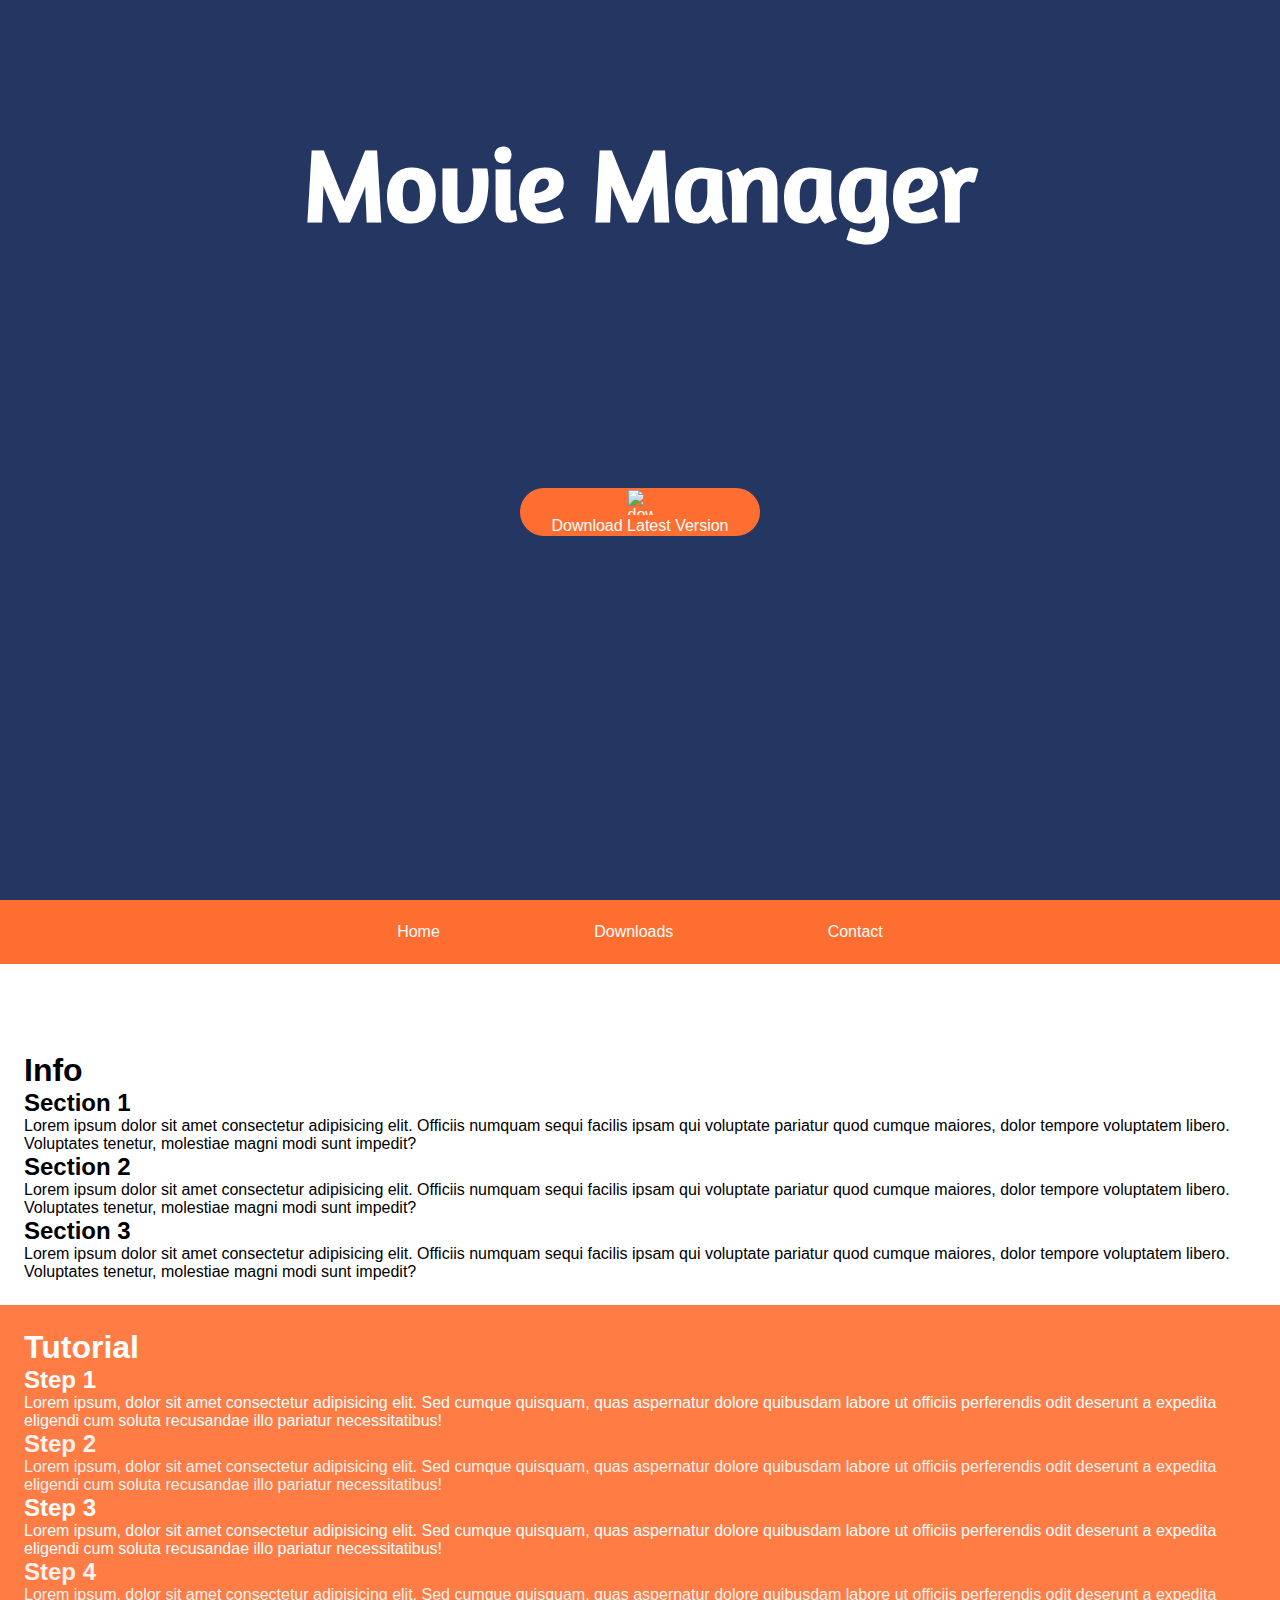
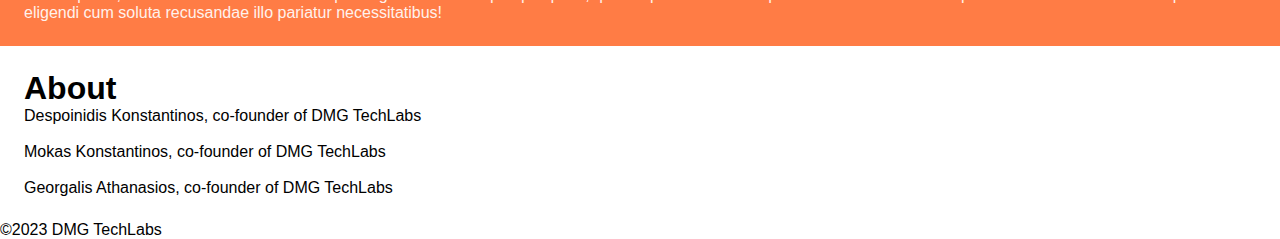
==== docs/index.html @ 01fea5a5 "Update index.html" ====
<!DOCTYPE html>
<html lang="en">

<head>
    <meta charset="UTF-8">
    <meta http-equiv="X-UA-Compatible" content="IE=edge">
    <meta name="viewport" content="width=device-width, initial-scale=1.0">
    <link rel="stylesheet" href="./css/shared/style.css">
    <link rel="stylesheet" href="./css/home.css">
    <link rel="stylesheet" href="./css/shared/navbar.css">
    <link rel="stylesheet" href="./css/shared/underline.css">
    <link rel="stylesheet" href="./css/shared/footer.css">
    <script src="https://kit.fontawesome.com/3027224a98.js" crossorigin="anonymous"></script>
    <title>Movie Manager</title>
</head>

<body>
    <header>
        <h1 class="title">
            Movie Manager
        </h1>

        <a href="./versions/" class="latest-link" download>
            <div class="latest-version"><img src="./assets/download-solid.svg" alt="download" width="25px" height="25px">
                Download Latest Version
            </div>
        </a>
        <a href="#main" class="go-down">
            <i class="fa-sharp fa-solid fa-angles-down"></i>
        </a>

    </header>

    <main>
        <nav>
            <ul class="nav-list">
                <a href="./index.html">
                    <li class="underline">Home</li>
                </a>
                <a href="./downloads.html">
                    <li class="underline">Downloads</li>
                </a>
                <a href="./contact.html">
                    <li class="underline">Contact</li>
                </a>
            </ul>
        </nav>
        <div class="info" id="main">
            <h1>Info</h1>
            <section>
                <h2>Section 1</h2>
                <p>Lorem ipsum dolor sit amet consectetur adipisicing elit. Officiis numquam sequi facilis ipsam qui
                    voluptate pariatur quod cumque maiores, dolor tempore voluptatem libero. Voluptates tenetur,
                    molestiae magni modi sunt impedit?
                </p>
            </section>
            <section>
                <h2>Section 2</h2>
                <p>Lorem ipsum dolor sit amet consectetur adipisicing elit. Officiis numquam sequi facilis ipsam qui
                    voluptate pariatur quod cumque maiores, dolor tempore voluptatem libero. Voluptates tenetur,
                    molestiae magni modi sunt impedit?
                </p>
            </section>
            <section>
                <h2>Section 3</h2>
                <p>Lorem ipsum dolor sit amet consectetur adipisicing elit. Officiis numquam sequi facilis ipsam qui
                    voluptate pariatur quod cumque maiores, dolor tempore voluptatem libero. Voluptates tenetur,
                    molestiae magni modi sunt impedit?
                </p>
            </section>
        </div>
        <div class="tutorial">
            <h1>Tutorial</h1>
            <div class="step step-1">
                <h2>Step 1</h2>
                <p>Lorem ipsum, dolor sit amet consectetur adipisicing elit. Sed cumque quisquam, quas aspernatur dolore
                    quibusdam labore ut officiis perferendis odit deserunt a expedita eligendi cum soluta recusandae
                    illo pariatur necessitatibus!
                </p>
            </div>
            <div class="step step-2">
                <h2>Step 2</h2>
                <p>Lorem ipsum, dolor sit amet consectetur adipisicing elit. Sed cumque quisquam, quas aspernatur dolore
                    quibusdam labore ut officiis perferendis odit deserunt a expedita eligendi cum soluta recusandae
                    illo pariatur necessitatibus!
                </p>
            </div>
            <div class="step step-3">
                <h2>Step 3</h2>
                <p>Lorem ipsum, dolor sit amet consectetur adipisicing elit. Sed cumque quisquam, quas aspernatur dolore
                    quibusdam labore ut officiis perferendis odit deserunt a expedita eligendi cum soluta recusandae
                    illo pariatur necessitatibus!
                </p>
            </div>
            <div class="step step-4">
                <h2>Step 4</h2>
                <p>Lorem ipsum, dolor sit amet consectetur adipisicing elit. Sed cumque quisquam, quas aspernatur dolore
                    quibusdam labore ut officiis perferendis odit deserunt a expedita eligendi cum soluta recusandae
                    illo pariatur necessitatibus!
                </p>
            </div>
        </div>
        <div class="about">
            <h1>About</h1>
            <p>Despoinidis Konstantinos, co-founder of DMG TechLabs<br><br>
                Mokas Konstantinos, co-founder of DMG TechLabs<br><br>
                Georgalis Athanasios, co-founder of DMG TechLabs
            </p>
        </div>
    </main>
    <footer>
        <div class="copyrights">
            <span>©2023 DMG TechLabs</span>
        </div>
    </footer>
</body>

</html>
---- docs/css/shared/style.css ----
*{
    /*variables*/
    --primary: #243763;
    --secondary:#FF6E31;
    --accent: green;
    --underline: white;

    margin: 0;
    padding: 0;
    font-family: 'Segoe UI', Tahoma, Geneva, Verdana, sans-serif;
    box-sizing: border-box;
}

body { 
    width: 100vw;
    height: 100vh;
}
---- docs/css/home.css ----
@font-face {
    font-family: "Michroma";
    src: url("../static/Michroma-Regular.ttf");
}
@font-face {
    font-family: "Amaranth";
    src: url("../static/Amaranth-Regular.ttf");
}


header {
    width: 100%;
    height: 100%;
    background-color: var(--primary);
    color: white;
    display: grid;
    place-items: center;
}

.info,
.tutorial,
.about {
    width: 100%;
    height: fit-content;
    padding: 1.5em;
}

.title {
    font-size: 8vw;
    font-family: "Amaranth";
}

.latest-version {
    display: grid;
    place-items: center;
    background-color: var(--secondary);
    width: 15em;
    aspect-ratio: 5/1;
    border-radius: 4.5em;
}

a {
    text-decoration: none;
    color: white;
}

.latest-link:hover {
    scale: 110%;
    animation: scale 0.4s ease-out;
}

@keyframes scale {
    0% {
        scale: 100%;
    }

    100% {
        scale: 110%;
    }
}

main div:nth-child(odd) {
    background-color: var(--secondary);
    color: white;
    opacity: 0.9;
}
---- docs/css/shared/navbar.css ----
nav {
    position: -webkit-sticky;
    position: sticky;

    top: 0;
    z-index: 1;
    width: 100%;
    height: 4em;
    background-color: var(--secondary);
    display: grid;
    place-items: center;
    margin-bottom: 4em;
}

.nav-list {
    width: 50%;
    display: flex;
    justify-content: space-around;
    flex-direction: row;
    list-style: none;
}

/*Tablet*/
@media (min-width: 600px) and (max-width: 800px) {
    ul {
        width: 60%;
    }
}

/*Mobile*/
@media (max-width: 600px) {
    ul {
        width: 80%;
    }
}
---- docs/css/shared/underline.css ----
.underline {
    display: inline-block;
    position: relative;
    color: var(--underline);
    text-decoration: none;
  }
  
  .underline::after {
    content: '';
    position: absolute;
    width: 100%;
    transform: scaleX(0);
    height: 2px;
    bottom: 0;
    left: 0;
    background-color: var(--underline);
    transform-origin: bottom right;
    transition: transform 0.25s ease-out;
  }
  
  .underline:hover::after {
    transform: scaleX(1);
    transform-origin: bottom left;
  }
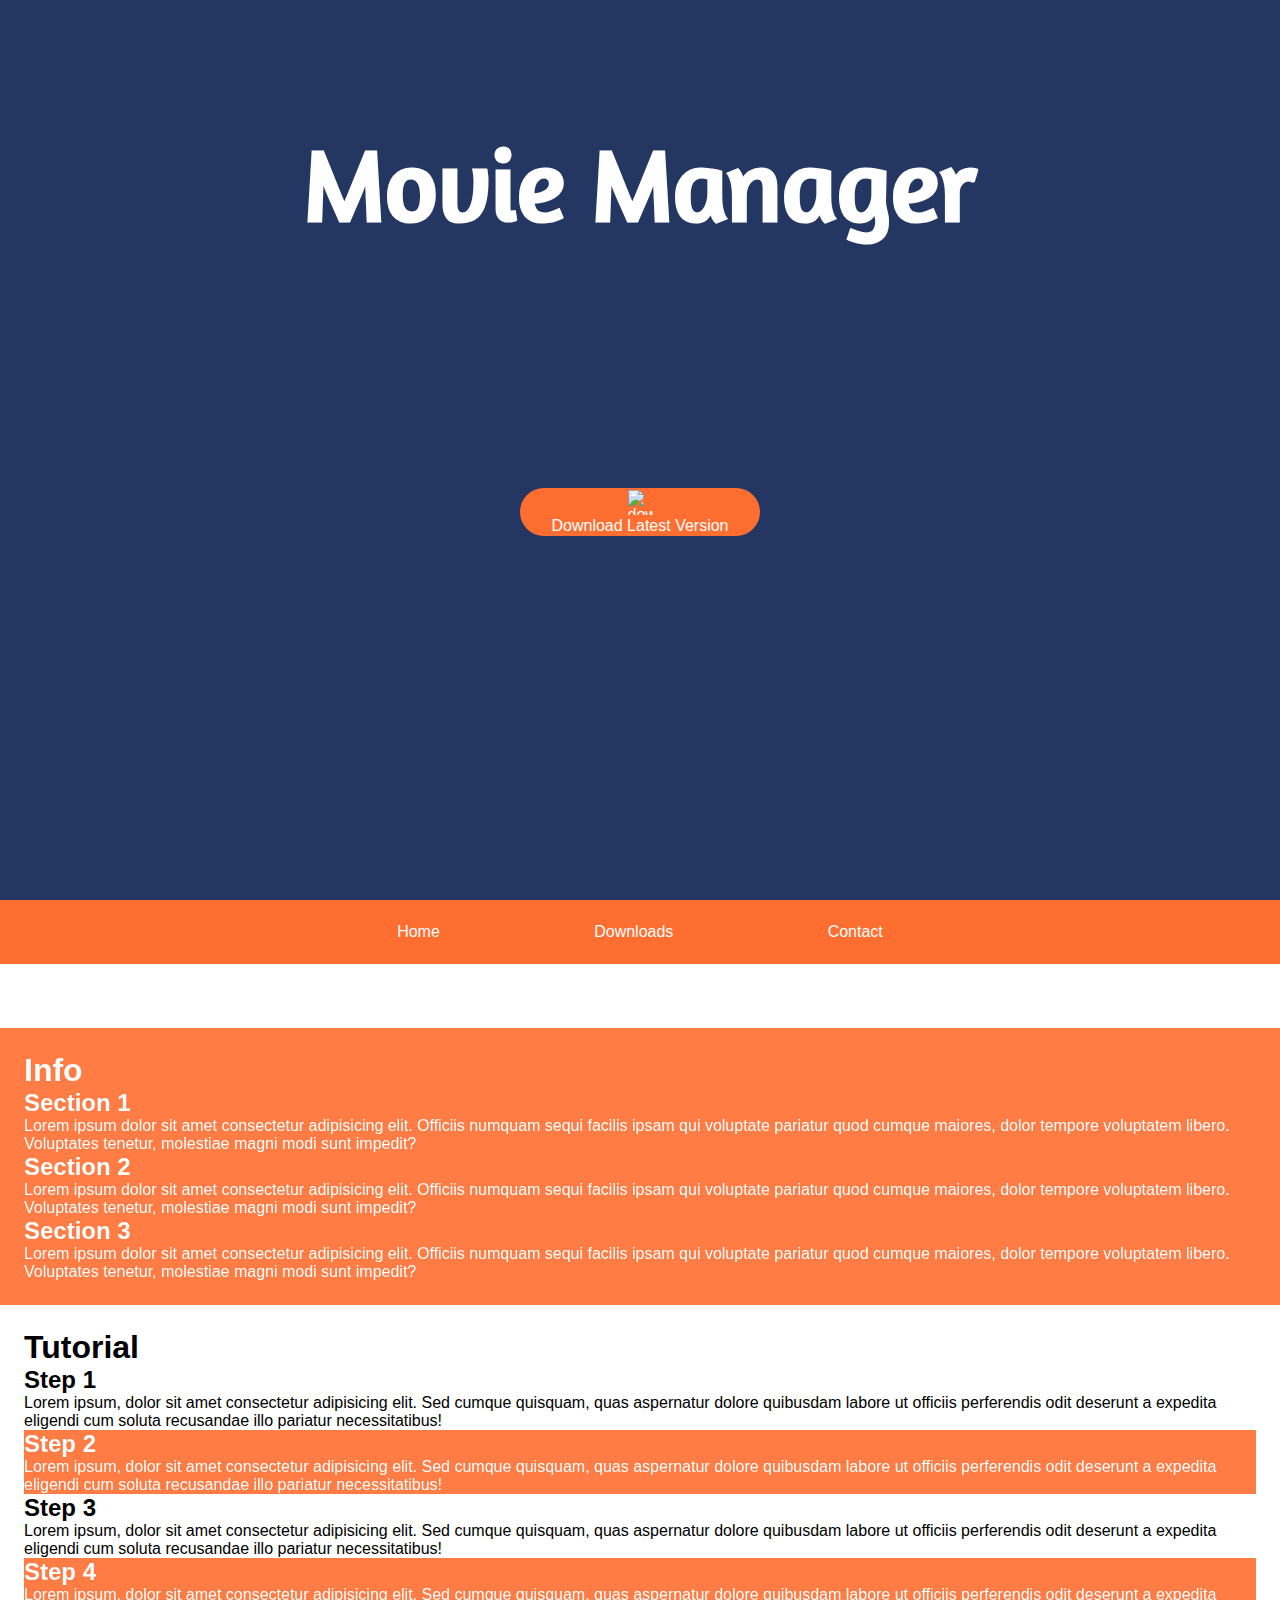
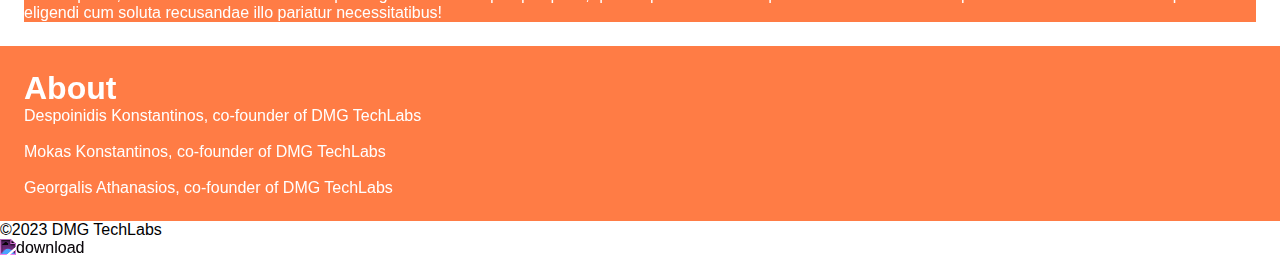
==== commit 884a65ed: "add icons to navlist" ====
--- a/docs/index.html
+++ b/docs/index.html
@@ -21,7 +21,8 @@
         </h1>
 
         <a href="./versions/" class="latest-link" download>
-            <div class="latest-version"><img src="./assets/download-solid.svg" alt="download" width="25px" height="25px">
+            <div class="latest-version"><img src="./assets/download-solid.svg" alt="download" width="25px"
+                    height="25px">
                 Download Latest Version
             </div>
         </a>
@@ -31,20 +32,20 @@
 
     </header>
 
+    <nav>
+        <ul class="nav-list">
+            <a href="./index.html">
+                <li class="underline"><i class="fa-solid fa-house"></i> Home</li>
+            </a>
+            <a href="./downloads.html">
+                <li class="underline"><i class="fa-solid fa-download"></i> Downloads</li>
+            </a>
+            <a href="./contact.html">
+                <li class="underline"><i class="fa-solid fa-envelope"></i> Contact</li>
+            </a>
+        </ul>
+    </nav>
     <main>
-        <nav>
-            <ul class="nav-list">
-                <a href="./index.html">
-                    <li class="underline">Home</li>
-                </a>
-                <a href="./downloads.html">
-                    <li class="underline">Downloads</li>
-                </a>
-                <a href="./contact.html">
-                    <li class="underline">Contact</li>
-                </a>
-            </ul>
-        </nav>
         <div class="info" id="main">
             <h1>Info</h1>
             <section>
@@ -112,6 +113,12 @@
         <div class="copyrights">
             <span>©2023 DMG TechLabs</span>
         </div>
+
+        <div class="social-media">
+            <a href="https://github.com/DMG-TechLabs" target="_blank"><img src="./assets/github.svg" alt="download"
+                    width="30px" height="30px"
+                    style="filter: invert(98%) sepia(65%) saturate(378%) hue-rotate(249deg) brightness(113%) contrast(100%);"></a>
+        </div>
     </footer>
 </body>
 
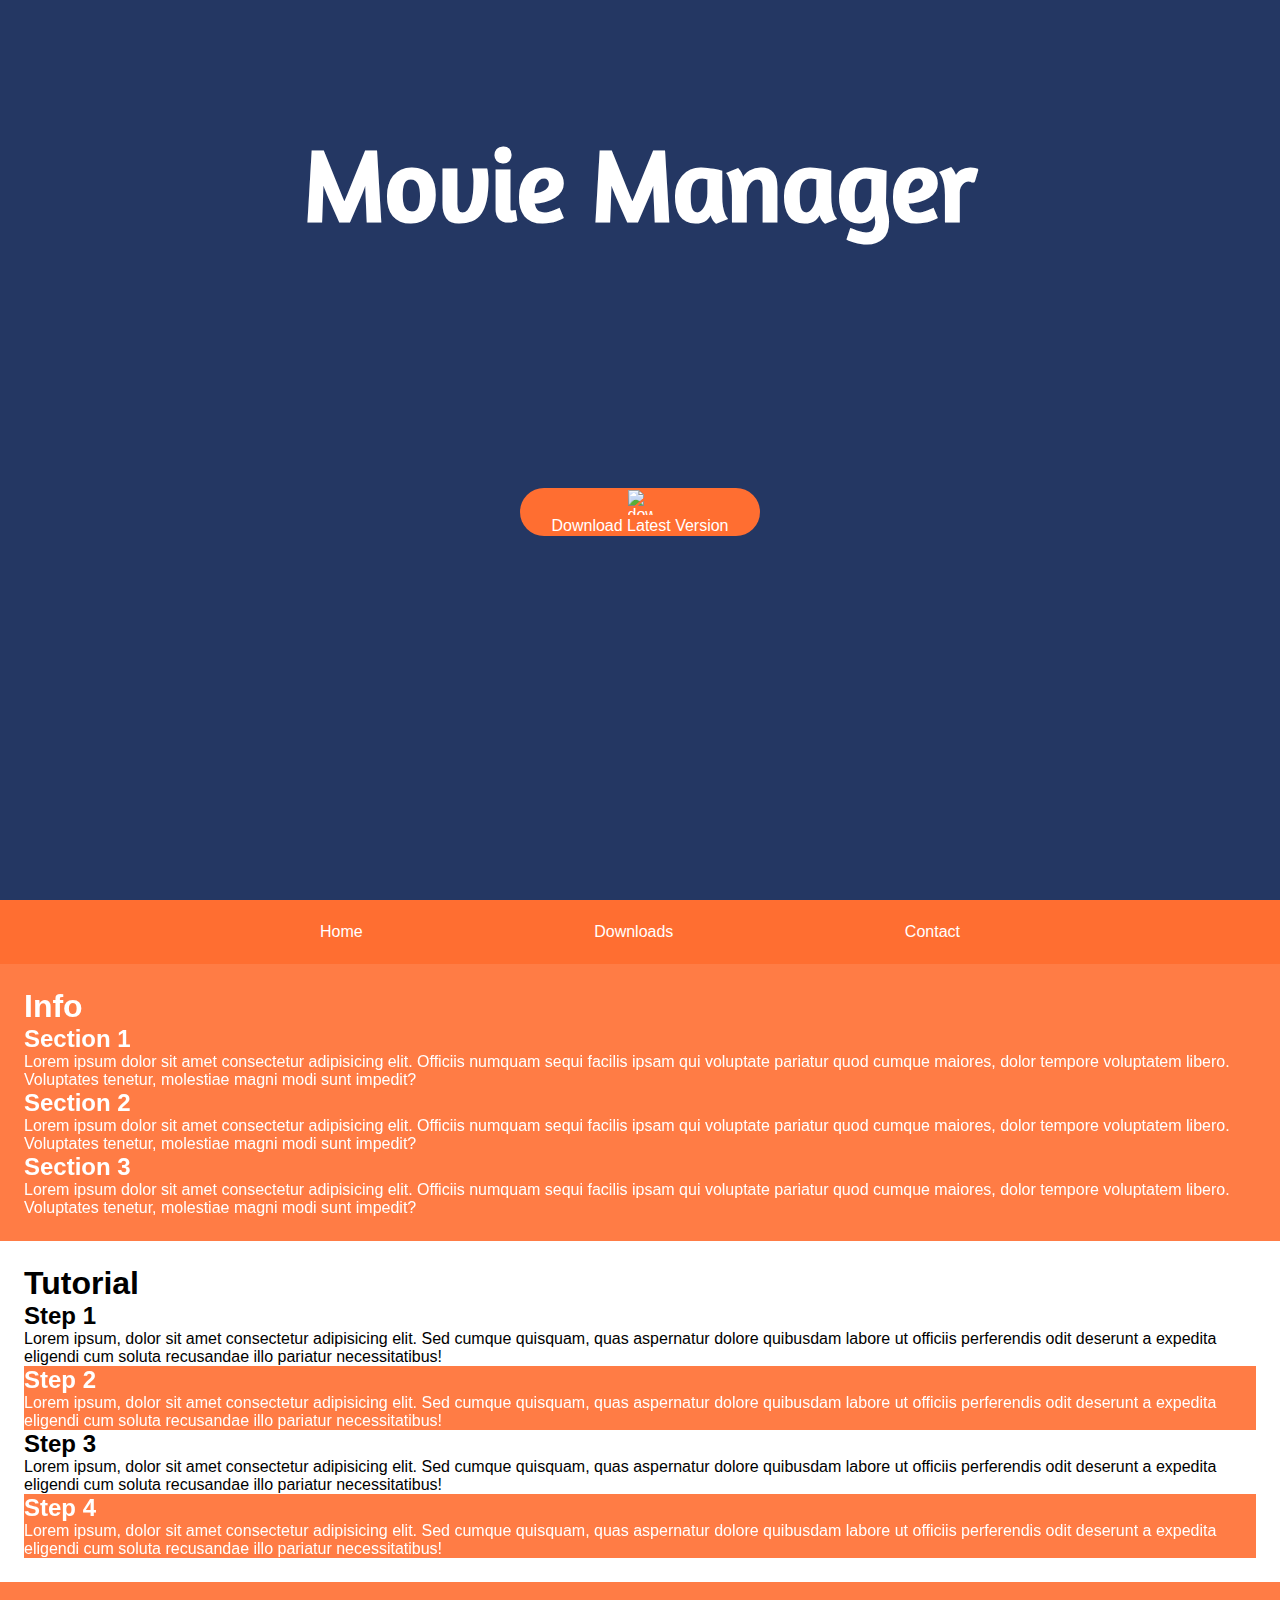
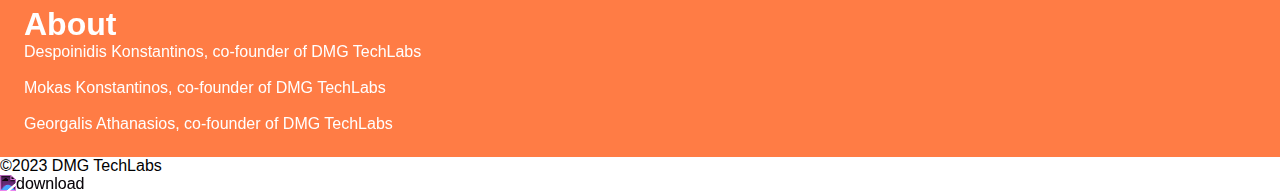
==== commit 49c2e30e: "removed nav title when in mobile" ====
--- a/docs/index.html
+++ b/docs/index.html
@@ -35,13 +35,13 @@
     <nav>
         <ul class="nav-list">
             <a href="./index.html">
-                <li class="underline"><i class="fa-solid fa-house"></i> Home</li>
+                <li class="underline"><i class="fa-solid fa-house"></i> <span class="nav-title">Home</span></li>
             </a>
             <a href="./downloads.html">
-                <li class="underline"><i class="fa-solid fa-download"></i> Downloads</li>
+                <li class="underline"><i class="fa-solid fa-download"></i> <span class="nav-title">Downloads</span></li>
             </a>
             <a href="./contact.html">
-                <li class="underline"><i class="fa-solid fa-envelope"></i> Contact</li>
+                <li class="underline"><i class="fa-solid fa-envelope"></i> <span class="nav-title">Contact</span></li>
             </a>
         </ul>
     </nav>
--- a/docs/css/shared/navbar.css
+++ b/docs/css/shared/navbar.css
@@ -7,15 +7,15 @@
     width: 100%;
     height: 4em;
     background-color: var(--secondary);
-    display: grid;
-    place-items: center;
-    margin-bottom: 4em;
+    display: flex;
+    justify-content: center;
+    align-items: center;
 }
 
 .nav-list {
     width: 50%;
     display: flex;
-    justify-content: space-around;
+    justify-content: space-between;
     flex-direction: row;
     list-style: none;
 }
@@ -29,6 +29,10 @@
 
 /*Mobile*/
 @media (max-width: 600px) {
+    .nav-title {
+        display: none;
+    }
+
     ul {
         width: 80%;
     }
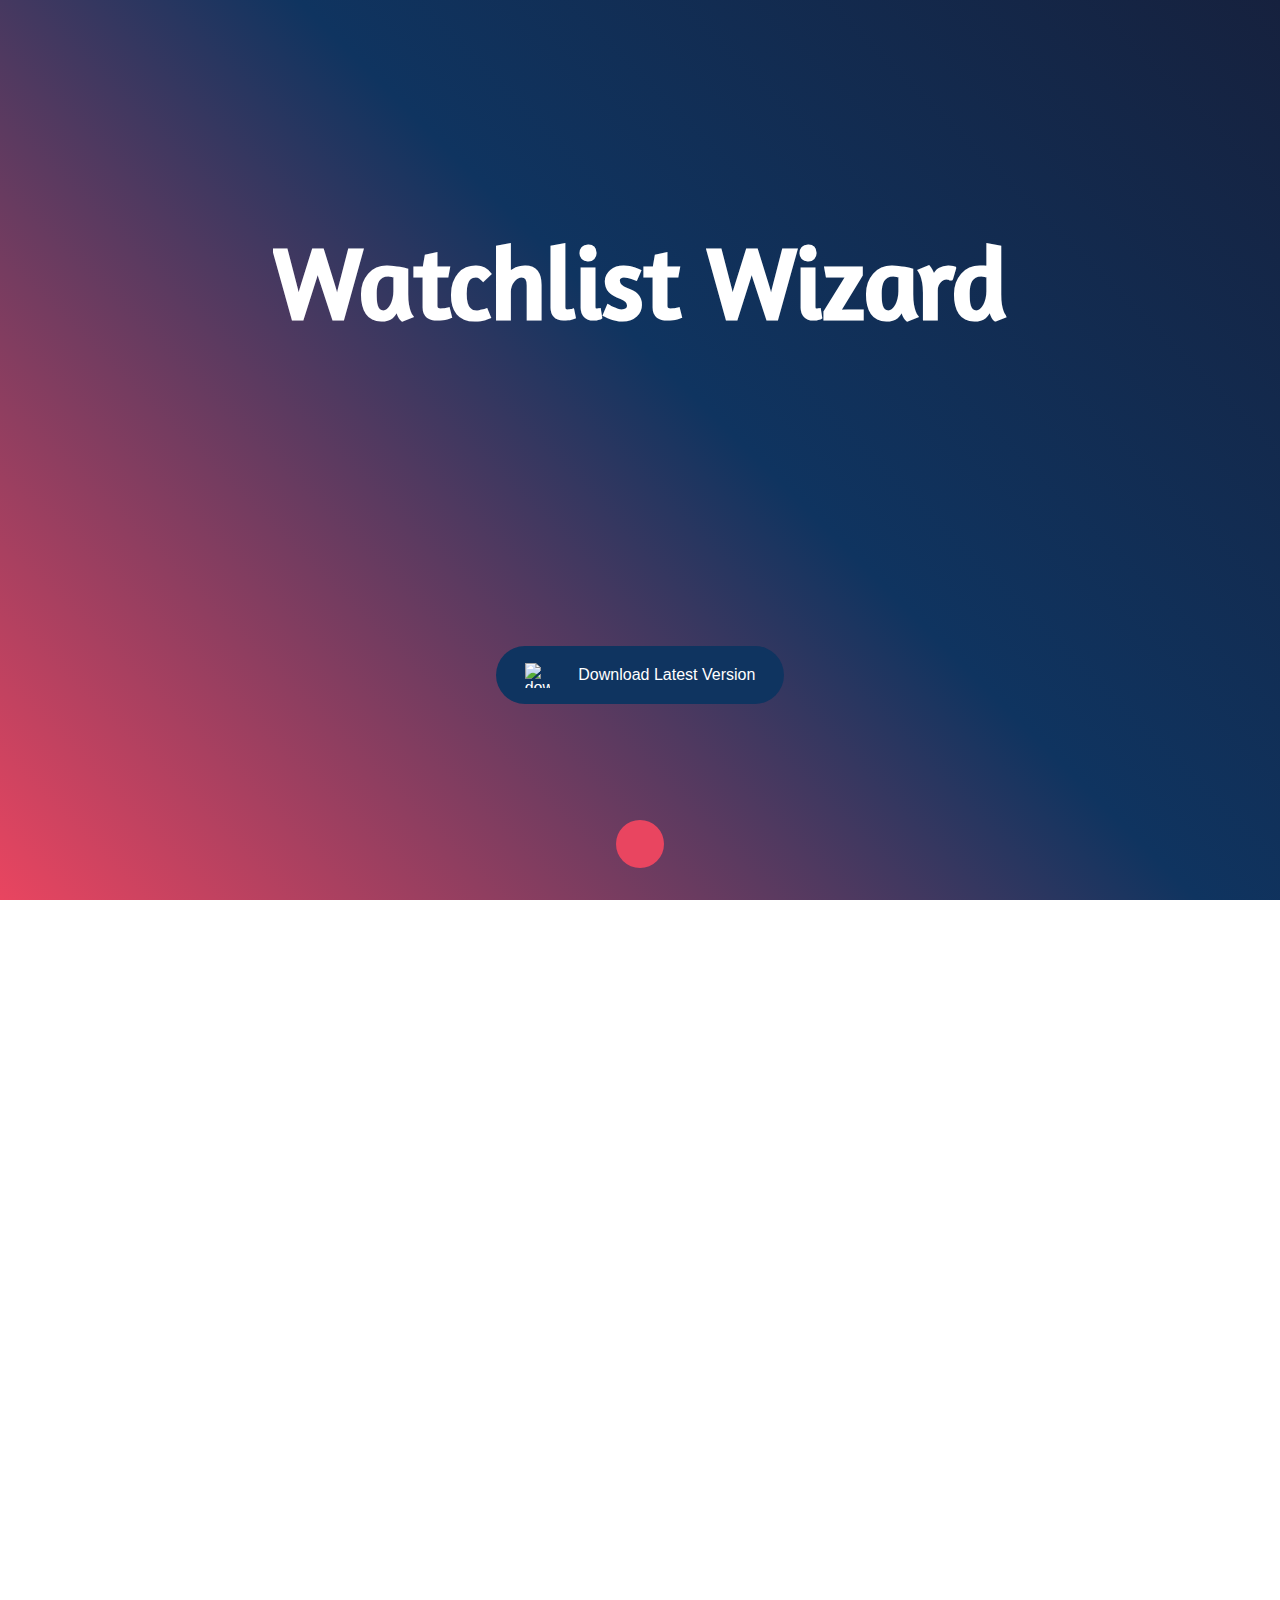
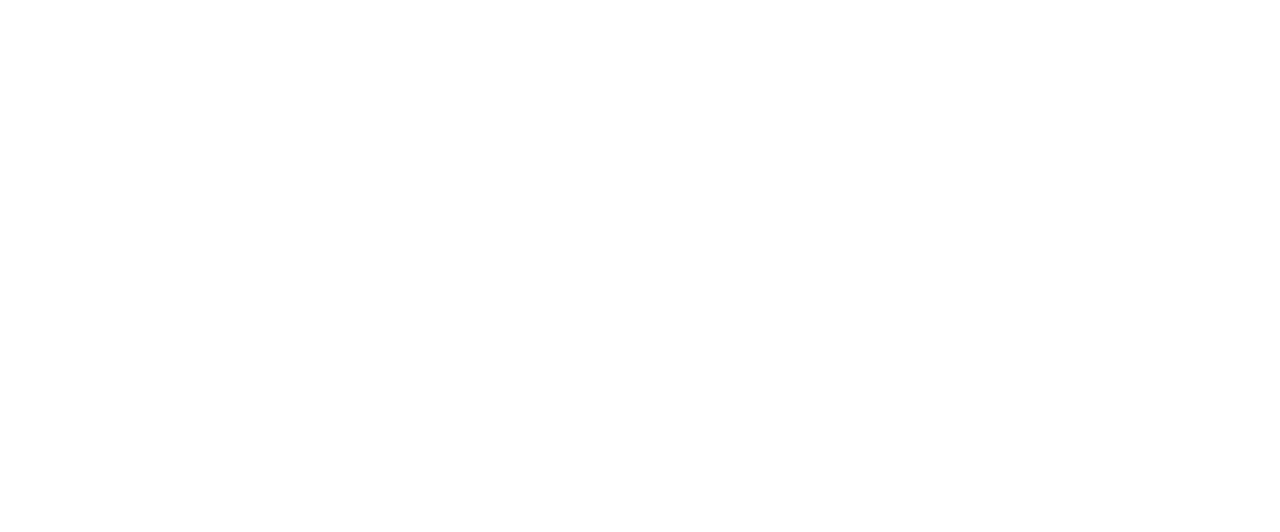
==== commit 06cddd8d: "Update index.html" ====
--- a/docs/index.html
+++ b/docs/index.html
@@ -11,13 +11,13 @@
     <link rel="stylesheet" href="./css/shared/underline.css">
     <link rel="stylesheet" href="./css/shared/footer.css">
     <script src="https://kit.fontawesome.com/3027224a98.js" crossorigin="anonymous"></script>
-    <title>Movie Manager</title>
+    <title>Watchlist Wizard</title>
 </head>
 
 <body>
     <header>
         <h1 class="title">
-            Movie Manager
+            Watchlist Wizard
         </h1>
 
         <a href="./versions/" class="latest-link" download>
@@ -47,6 +47,7 @@
     </nav>
     <main>
         <div class="info" id="main">
+            <img src="./assets/circle-info-solid.svg" id="info_icon" width="280px" style="filter: blur(0px);">
             <h1>Info</h1>
             <section>
                 <h2>Section 1</h2>
@@ -71,6 +72,7 @@
             </section>
         </div>
         <div class="tutorial">
+            <img src="./assets/film-solid.svg" id="tutorial_icon" width="280px" style="filter: blur(0px);">
             <h1>Tutorial</h1>
             <div class="step step-1">
                 <h2>Step 1</h2>
@@ -102,6 +104,7 @@
             </div>
         </div>
         <div class="about">
+            <img src="./assets/address-card-solid.svg" id="about_icon" width="280px" style="filter: blur(0px);">
             <h1>About</h1>
             <p>Despoinidis Konstantinos, co-founder of DMG TechLabs<br><br>
                 Mokas Konstantinos, co-founder of DMG TechLabs<br><br>
--- a/docs/css/shared/style.css
+++ b/docs/css/shared/style.css
@@ -1,17 +1,21 @@
 *{
     /*variables*/
-    --primary: #243763;
-    --secondary:#FF6E31;
-    --accent: green;
+    --primary: #16213E;
+    --secondary:#0F3460;
+    --accent: #E94560;
     --underline: white;
+    --gradient: linear-gradient(225deg, rgba(22,33,62,1) 0%, rgba(15,52,96,1) 45%, rgba(233,69,96,1) 100%);
+    --nav-height: 4em;
 
     margin: 0;
     padding: 0;
     font-family: 'Segoe UI', Tahoma, Geneva, Verdana, sans-serif;
     box-sizing: border-box;
+    overflow-x: hidden;
 }
 
-body { 
+body {
+    scroll-behavior: smooth; 
     width: 100vw;
     height: 100vh;
 }--- a/docs/css/home.css
+++ b/docs/css/home.css
@@ -2,6 +2,7 @@
     font-family: "Michroma";
     src: url("../static/Michroma-Regular.ttf");
 }
+
 @font-face {
     font-family: "Amaranth";
     src: url("../static/Amaranth-Regular.ttf");
@@ -9,12 +10,21 @@
 
 
 header {
-    width: 100%;
-    height: 100%;
+    width: 100vw;
+    height: 100vh;
     background-color: var(--primary);
+    background: var(--gradient);
     color: white;
+
     display: grid;
     place-items: center;
+    grid-template-columns: 1fr;
+    grid-template-rows: 5fr 2fr 1fr;
+    gap: 0px 0px;
+    grid-template-areas:
+        "title"
+        "latest-version"
+        "go-down";
 }
 
 .info,
@@ -22,21 +32,45 @@
 .about {
     width: 100%;
     height: fit-content;
-    padding: 1.5em;
+    padding: 4em;
 }
 
 .title {
+    grid-area: title;
+
     font-size: 8vw;
     font-family: "Amaranth";
 }
 
 .latest-version {
+    grid-area: latest-version;
+
+    display: flex;
+    flex-direction: row;
+    justify-content: space-evenly;
+    align-items: center;
+
+    background-color: var(--secondary);
+    width: 18em;
+    aspect-ratio: 5/1;
+    border-radius: 4.5em;
+}
+
+.go-down {
+    grid-area: go-down;
+
     display: grid;
     place-items: center;
-    background-color: var(--secondary);
-    width: 15em;
-    aspect-ratio: 5/1;
-    border-radius: 4.5em;
+    width: 3em;
+    aspect-ratio: 1;
+    background-color: var(--accent);
+    border-radius: 50%;
+    overflow: none;
+}
+
+.go-down:hover {
+    scale: 110%;
+    animation: scale 0.4s ease-out;
 }
 
 a {
@@ -49,6 +83,16 @@
     animation: scale 0.4s ease-out;
 }
 
+main div:nth-child(even) {
+    background-color: var(--secondary);
+    color: white;
+    opacity: 0.9;
+}
+
+.about p {
+    margin-top: 3%;
+}
+
 @keyframes scale {
     0% {
         scale: 100%;
@@ -59,8 +103,8 @@
     }
 }
 
-main div:nth-child(odd) {
-    background-color: var(--secondary);
-    color: white;
-    opacity: 0.9;
+@media screen and (max-device-width: 425px){
+    .nav-list a li span {
+        display: none;
+    }
 }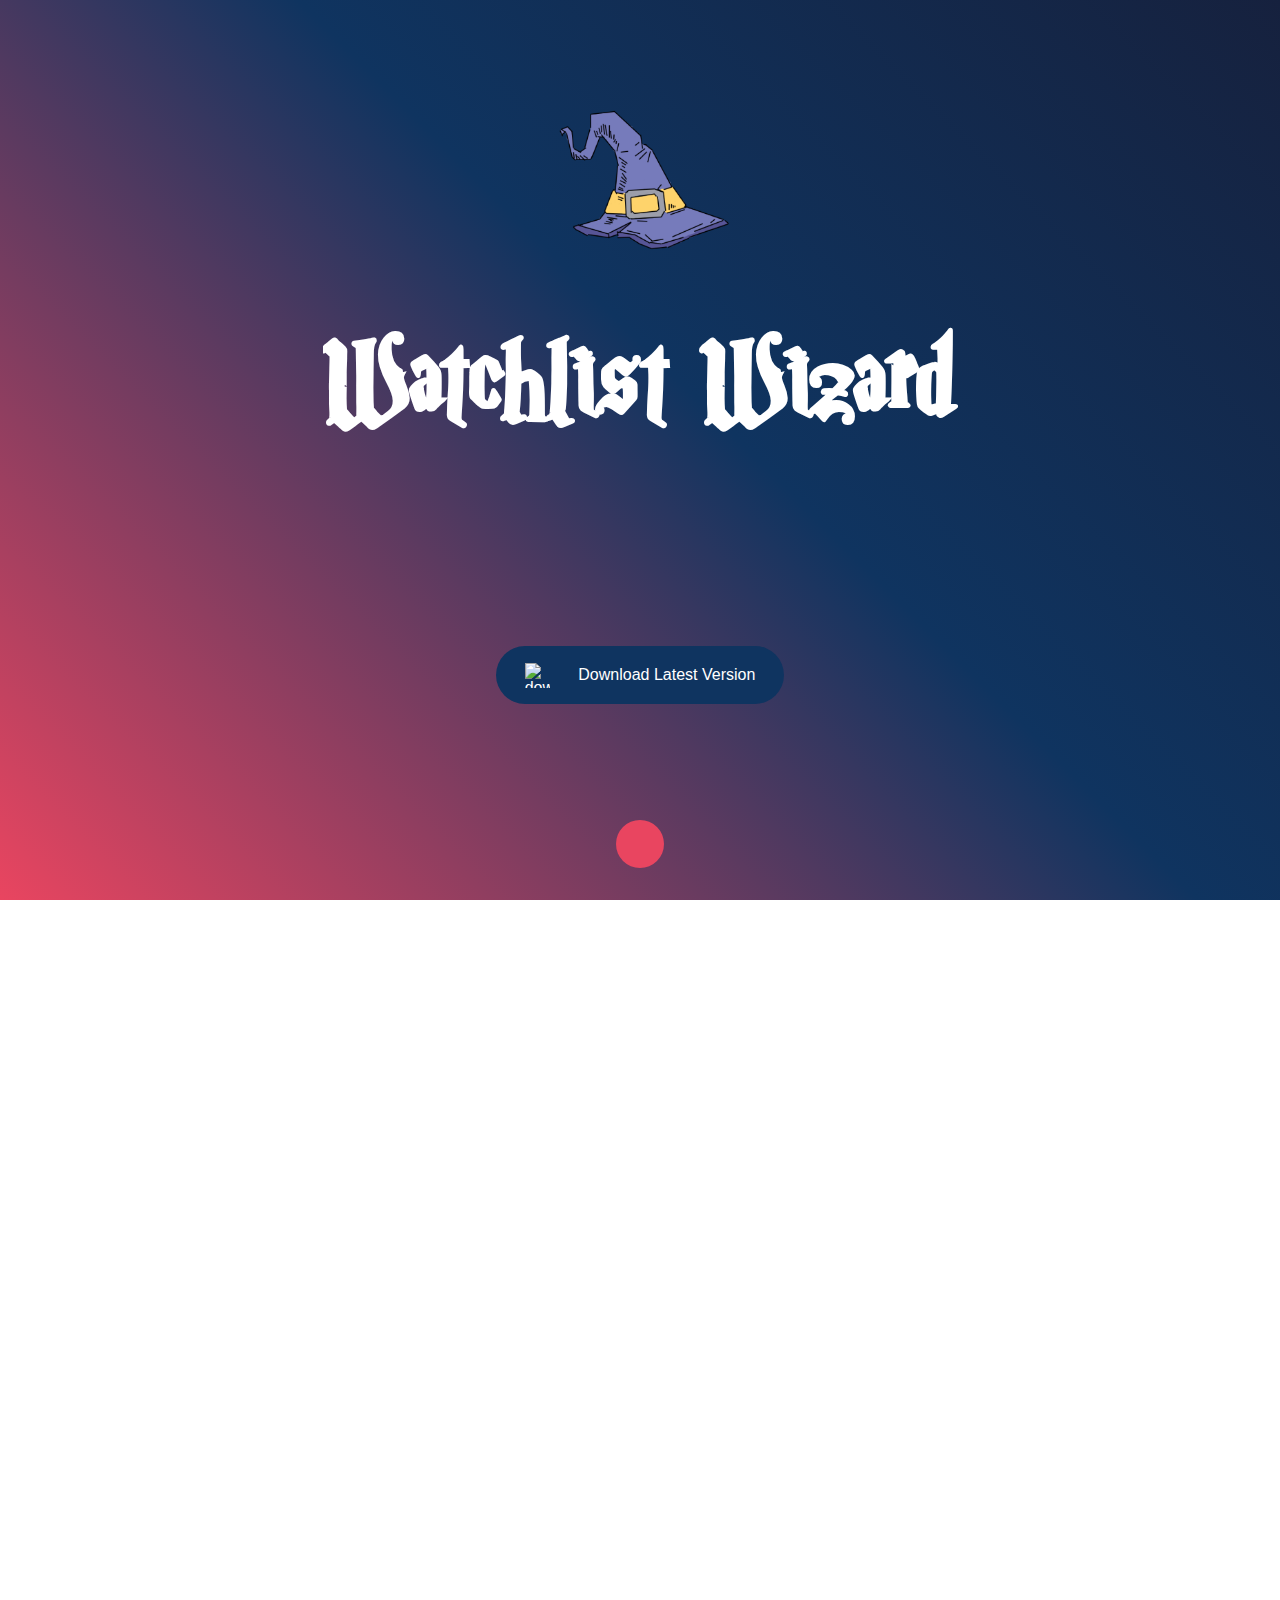
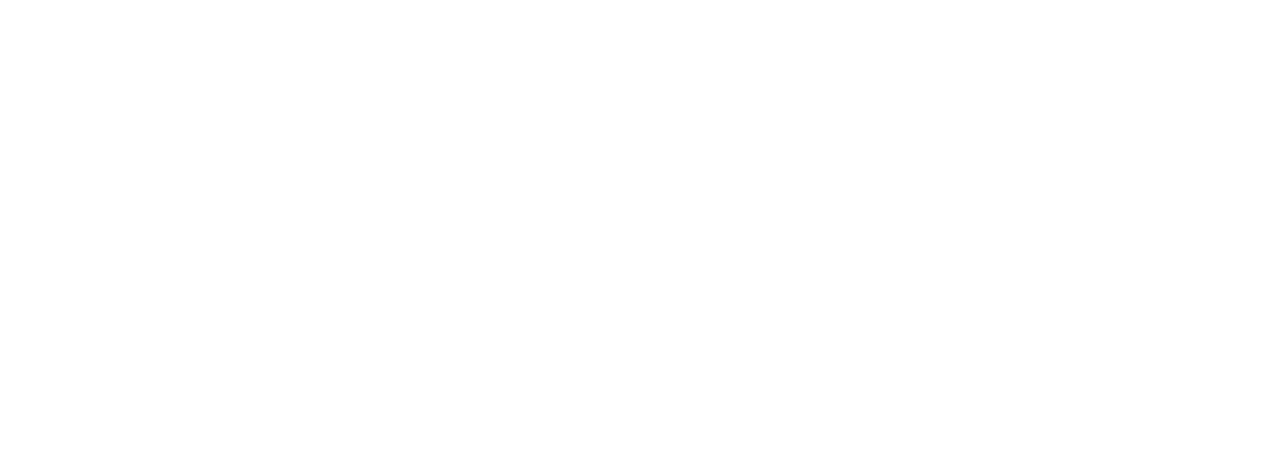
==== commit db529b34: "add logo" ====
--- a/docs/index.html
+++ b/docs/index.html
@@ -10,15 +10,20 @@
     <link rel="stylesheet" href="./css/shared/navbar.css">
     <link rel="stylesheet" href="./css/shared/underline.css">
     <link rel="stylesheet" href="./css/shared/footer.css">
+    <link rel="icon" type="image/x-icon" href="./assets/logo.svg">
     <script src="https://kit.fontawesome.com/3027224a98.js" crossorigin="anonymous"></script>
     <title>Watchlist Wizard</title>
 </head>
 
 <body>
     <header>
-        <h1 class="title">
-            Watchlist Wizard
-        </h1>
+        <div>
+            <img src="./assets/logo.png" width="200px" style="display: block; margin-left: 35%;">
+            <h1 class="title">
+                Watchlist Wizard
+            </h1>
+        </div>
+        
 
         <a href="./versions/" class="latest-link" download>
             <div class="latest-version"><img src="./assets/download-solid.svg" alt="download" width="25px"
--- a/docs/css/home.css
+++ b/docs/css/home.css
@@ -6,6 +6,11 @@
 @font-face {
     font-family: "Amaranth";
     src: url("../static/Amaranth-Regular.ttf");
+}
+
+@font-face {
+    font-family: "magic-school";
+    src: url("../static/magic-school.one.ttf");
 }
 
 
@@ -35,11 +40,26 @@
     padding: 4em;
 }
 
+#info_icon {
+    float: right;    
+    margin: 0 0 0 25px;
+}
+
+#tutorial_icon {
+    float: left;    
+    margin: 30px 35px 0 0;
+}
+
+#about_icon {
+    float: right;    
+    margin: 0 0 0 25px;
+}
+
 .title {
     grid-area: title;
 
-    font-size: 8vw;
-    font-family: "Amaranth";
+    font-size: 10vw;
+    font-family: "magic-school";
 }
 
 .latest-version {
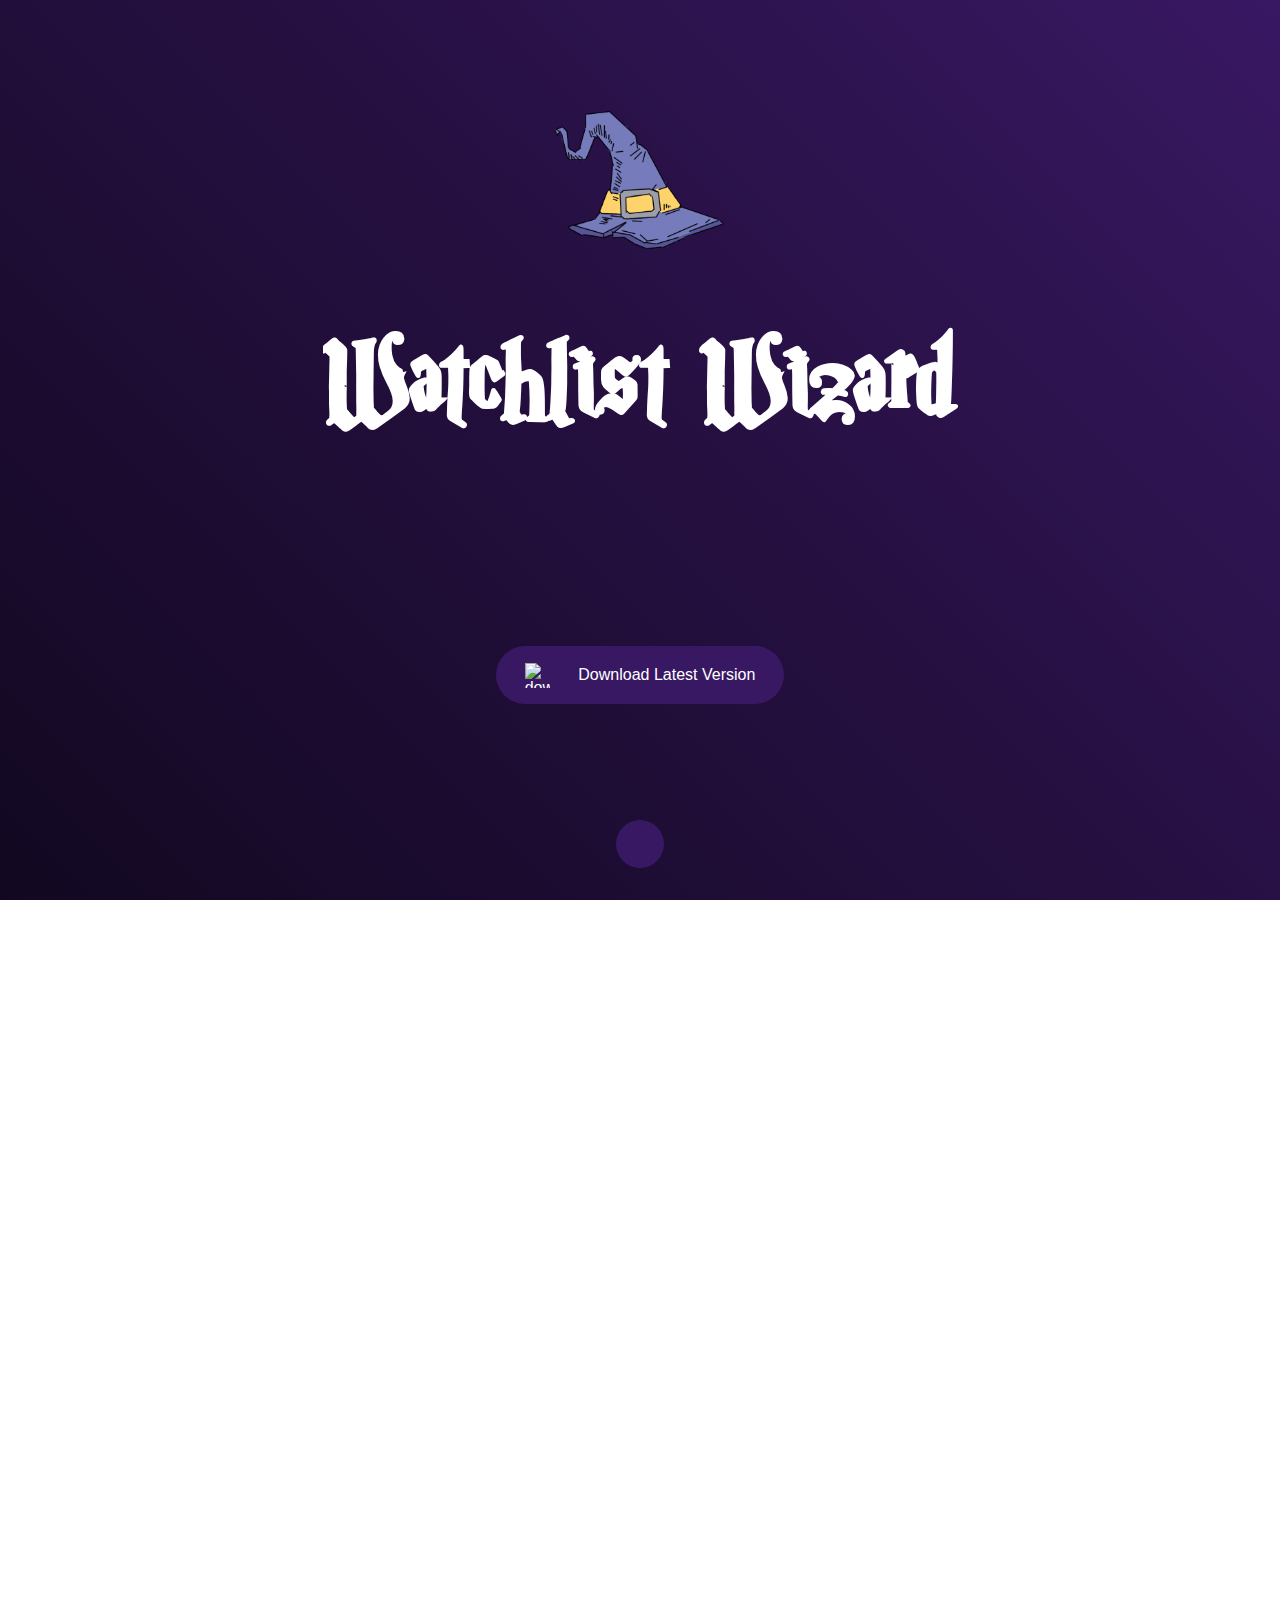
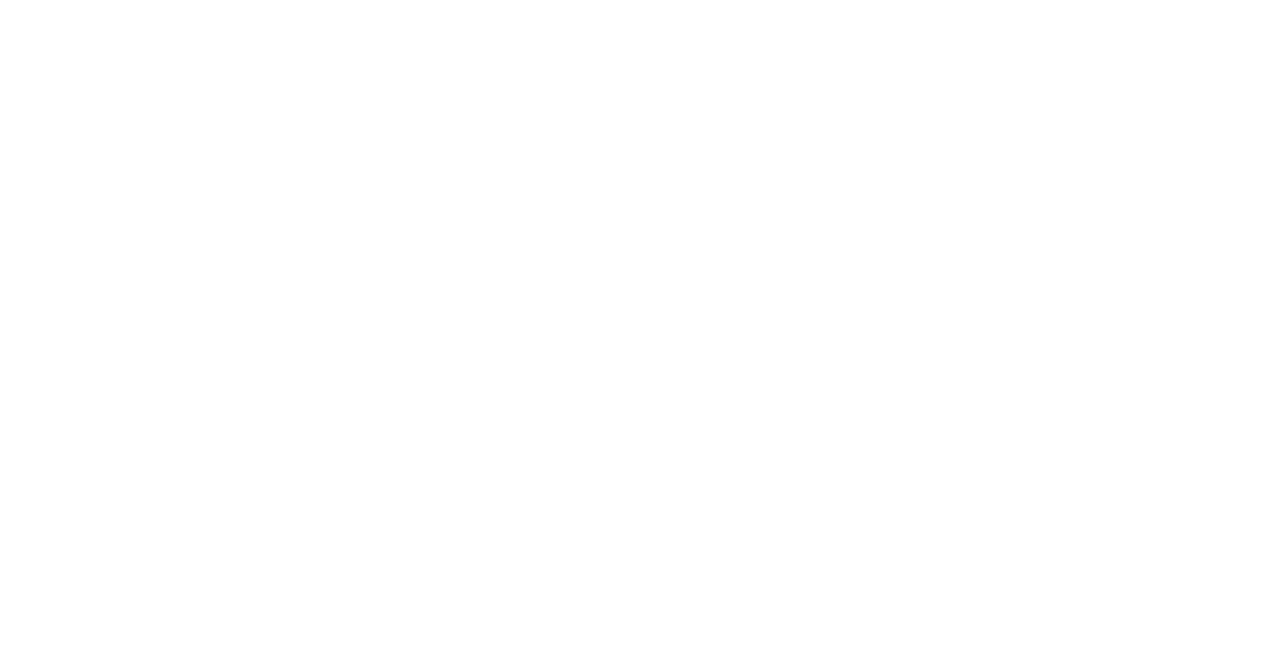
==== commit a6b76f89: "Added content" ====
--- a/docs/index.html
+++ b/docs/index.html
@@ -18,14 +18,14 @@
 <body>
     <header>
         <div>
-            <img src="./assets/logo.png" width="200px" style="display: block; margin-left: 35%;">
+            <img src="./assets/logo.png" id="logo" width="200px">
             <h1 class="title">
                 Watchlist Wizard
             </h1>
         </div>
         
 
-        <a href="./versions/" class="latest-link" download>
+        <a href="https://users.iee.ihu.gr/~iee2021035/mm-versions/Watchlist_Wizard_v1.0.0.zip" class="latest-link" download>
             <div class="latest-version"><img src="./assets/download-solid.svg" alt="download" width="25px"
                     height="25px">
                 Download Latest Version
@@ -53,60 +53,53 @@
     <main>
         <div class="info" id="main">
             <img src="./assets/circle-info-solid.svg" id="info_icon" width="280px" style="filter: blur(0px);">
-            <h1>Info</h1>
+            <h1 class="margin-bottom-1">Info</h1>
             <section>
-                <h2>Section 1</h2>
-                <p>Lorem ipsum dolor sit amet consectetur adipisicing elit. Officiis numquam sequi facilis ipsam qui
-                    voluptate pariatur quod cumque maiores, dolor tempore voluptatem libero. Voluptates tenetur,
-                    molestiae magni modi sunt impedit?
+                <h2 class="margin-top-1">What is Watchlist Wizard?</h2>
+                <p>
+                    It's a simple desktop application which helps you organize your locally downloaded movies.
                 </p>
             </section>
             <section>
-                <h2>Section 2</h2>
-                <p>Lorem ipsum dolor sit amet consectetur adipisicing elit. Officiis numquam sequi facilis ipsam qui
-                    voluptate pariatur quod cumque maiores, dolor tempore voluptatem libero. Voluptates tenetur,
-                    molestiae magni modi sunt impedit?
-                </p>
-            </section>
-            <section>
-                <h2>Section 3</h2>
-                <p>Lorem ipsum dolor sit amet consectetur adipisicing elit. Officiis numquam sequi facilis ipsam qui
-                    voluptate pariatur quod cumque maiores, dolor tempore voluptatem libero. Voluptates tenetur,
-                    molestiae magni modi sunt impedit?
-                </p>
+                <h2 class="margin-top-1">Development Technologies</h2>
+                <ul>
+                    <li><b>Programming Language:</b> Java</li>
+                    <li><b>Database:</b> Microsoft Access</li>
+                    <li><b>API:</b> TMDb</li>
+                </ul>
             </section>
         </div>
         <div class="tutorial">
             <img src="./assets/film-solid.svg" id="tutorial_icon" width="280px" style="filter: blur(0px);">
-            <h1>Tutorial</h1>
+            <h1 class="margin-bottom-1">Tutorial</h1>
             <div class="step step-1">
-                <h2>Step 1</h2>
-                <p>Lorem ipsum, dolor sit amet consectetur adipisicing elit. Sed cumque quisquam, quas aspernatur dolore
-                    quibusdam labore ut officiis perferendis odit deserunt a expedita eligendi cum soluta recusandae
-                    illo pariatur necessitatibus!
+                <h2 class="margin-top-1">Prerequirements</h2>
+                <p>
+                    Download <a style="text-decoration: underline;" href="https://www.java.com/en/download/" target="_blank">Java</a>, if it's not installed already, and restart your PC.
                 </p>
             </div>
             <div class="step step-2">
-                <h2>Step 2</h2>
-                <p>Lorem ipsum, dolor sit amet consectetur adipisicing elit. Sed cumque quisquam, quas aspernatur dolore
-                    quibusdam labore ut officiis perferendis odit deserunt a expedita eligendi cum soluta recusandae
-                    illo pariatur necessitatibus!
-                </p>
+                <h2 class="margin-top-1">Usage</h2>
+                <ul>
+                    <li><b>Refresh:</b> Search through the selected directory for new video files</li>
+                    <li><b>Scrape:</b> Call the API for informartion, for every movie</li>
+                    <li><b>Sort:</b> Sort and unsort alphabetically the movie list</li>
+                    <li><b>Edit:</b> Edit selected movie information</li>
+                    <li><b>Settings:</b> Open the settings panel</li>
+                </ul>
             </div>
             <div class="step step-3">
-                <h2>Step 3</h2>
-                <p>Lorem ipsum, dolor sit amet consectetur adipisicing elit. Sed cumque quisquam, quas aspernatur dolore
-                    quibusdam labore ut officiis perferendis odit deserunt a expedita eligendi cum soluta recusandae
-                    illo pariatur necessitatibus!
-                </p>
+                <h2 class="margin-top-1">Available Settings</h2>
+                <ul>
+                    <li><b>Font:</b> Change the font</li>
+                    <li><b>Themes:</b> Select preferred theme</li>
+                    <li><b>Create theme:</b> Create your own theme from scratch or based on an existing one</li>
+                    <li><b>Directory:</b> Choose the directory from which the movies will be retrieved</li>
+                    <li><b>Media Player:</b> Choose the media player's executable to play the movies with</li>
+                    <li><b>Extension:</b> Add and remove searchable extensions</li>
+                </ul>
             </div>
-            <div class="step step-4">
-                <h2>Step 4</h2>
-                <p>Lorem ipsum, dolor sit amet consectetur adipisicing elit. Sed cumque quisquam, quas aspernatur dolore
-                    quibusdam labore ut officiis perferendis odit deserunt a expedita eligendi cum soluta recusandae
-                    illo pariatur necessitatibus!
-                </p>
-            </div>
+            <img src="https://user-images.githubusercontent.com/63654361/224777391-277cabf1-cb34-43a7-b1a8-83daf5f48f2b.png" alt="" style="width: 100%; margin-top: 2em; border-radius: 10px;">
         </div>
         <div class="about">
             <img src="./assets/address-card-solid.svg" id="about_icon" width="280px" style="filter: blur(0px);">
--- a/docs/css/shared/style.css
+++ b/docs/css/shared/style.css
@@ -1,10 +1,10 @@
 *{
     /*variables*/
-    --primary: #16213E;
-    --secondary:#0F3460;
+    --primary: #120821;
+    --secondary:#381863;
     --accent: #E94560;
     --underline: white;
-    --gradient: linear-gradient(225deg, rgba(22,33,62,1) 0%, rgba(15,52,96,1) 45%, rgba(233,69,96,1) 100%);
+    --gradient: linear-gradient(225deg, rgba(56, 24, 99) 0%, rgba(38, 16, 66) 45%, rgba(18, 8, 33) 100%);
     --nav-height: 4em;
 
     margin: 0;
--- a/docs/css/home.css
+++ b/docs/css/home.css
@@ -15,8 +15,8 @@
 
 
 header {
-    width: 100vw;
-    height: 100vh;
+    width: 100%;
+    height: 100%;
     background-color: var(--primary);
     background: var(--gradient);
     color: white;
@@ -30,6 +30,12 @@
         "title"
         "latest-version"
         "go-down";
+}
+
+#logo {
+    display: block; 
+    margin-left: auto;
+    margin-right: auto;
 }
 
 .info,
@@ -60,6 +66,7 @@
 
     font-size: 10vw;
     font-family: "magic-school";
+    text-align: center;
 }
 
 .latest-version {
@@ -83,7 +90,7 @@
     place-items: center;
     width: 3em;
     aspect-ratio: 1;
-    background-color: var(--accent);
+    background-color: #381863;
     border-radius: 50%;
     overflow: none;
 }
@@ -104,13 +111,21 @@
 }
 
 main div:nth-child(even) {
-    background-color: var(--secondary);
+    background-color: rgba(38, 16, 66);
     color: white;
     opacity: 0.9;
 }
 
 .about p {
     margin-top: 3%;
+}
+
+.margin-bottom-1{
+    margin-bottom: 1em;
+}
+
+.margin-top-1{
+    margin-top: 1em;
 }
 
 @keyframes scale {
@@ -123,8 +138,30 @@
     }
 }
 
+@media screen and (max-device-width: 768px){
+    .title {
+        font-size: 13vw;
+    }
+}
+
 @media screen and (max-device-width: 425px){
     .nav-list a li span {
         display: none;
     }
+
+    .title {
+        font-size: 14vw;
+    }
+
+    #info_icon {
+        display: none;
+    }
+    
+    #tutorial_icon {
+        display: none;
+    }
+    
+    #about_icon {
+        display: none;
+    }
 }--- a/docs/css/shared/navbar.css
+++ b/docs/css/shared/navbar.css
@@ -22,7 +22,7 @@
 
 /*Tablet*/
 @media (min-width: 600px) and (max-width: 800px) {
-    ul {
+    .nav-list {
         width: 60%;
     }
 }
@@ -33,7 +33,7 @@
         display: none;
     }
 
-    ul {
+    .nav-list {
         width: 80%;
     }
 }
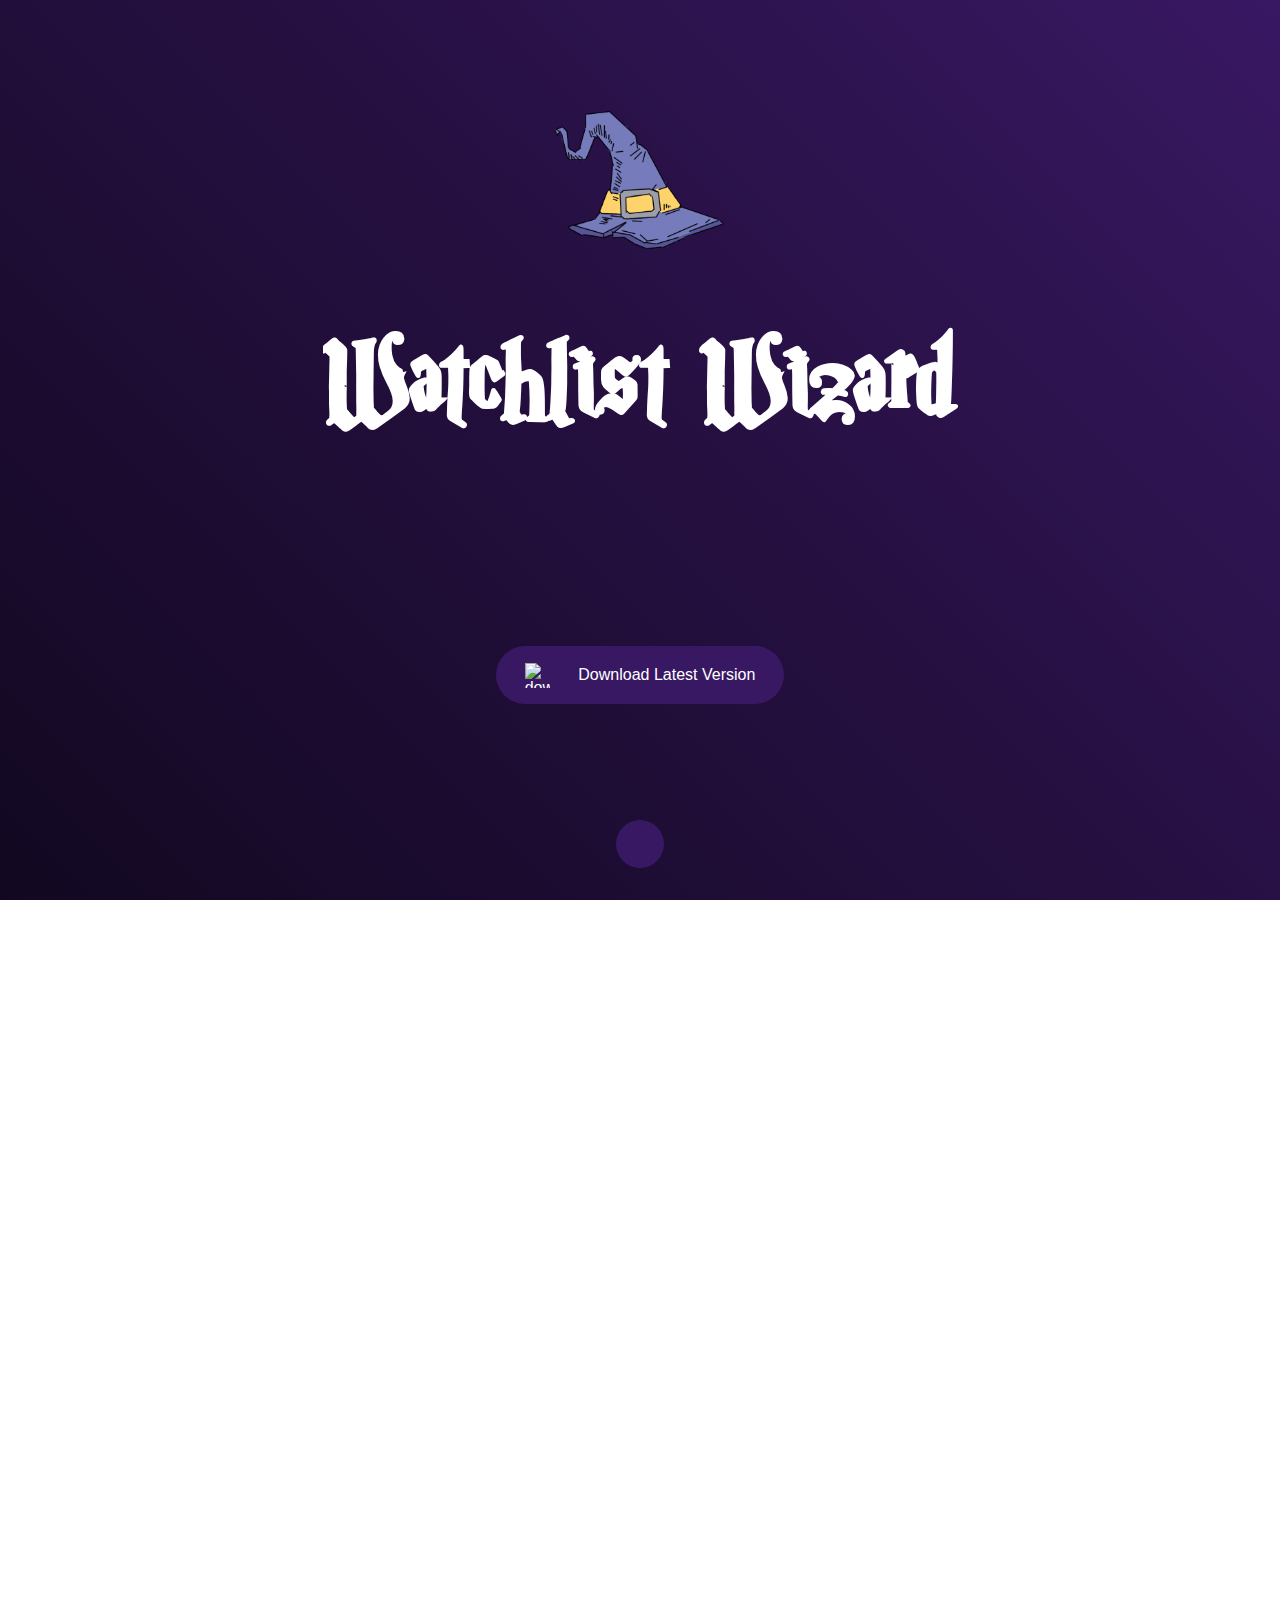
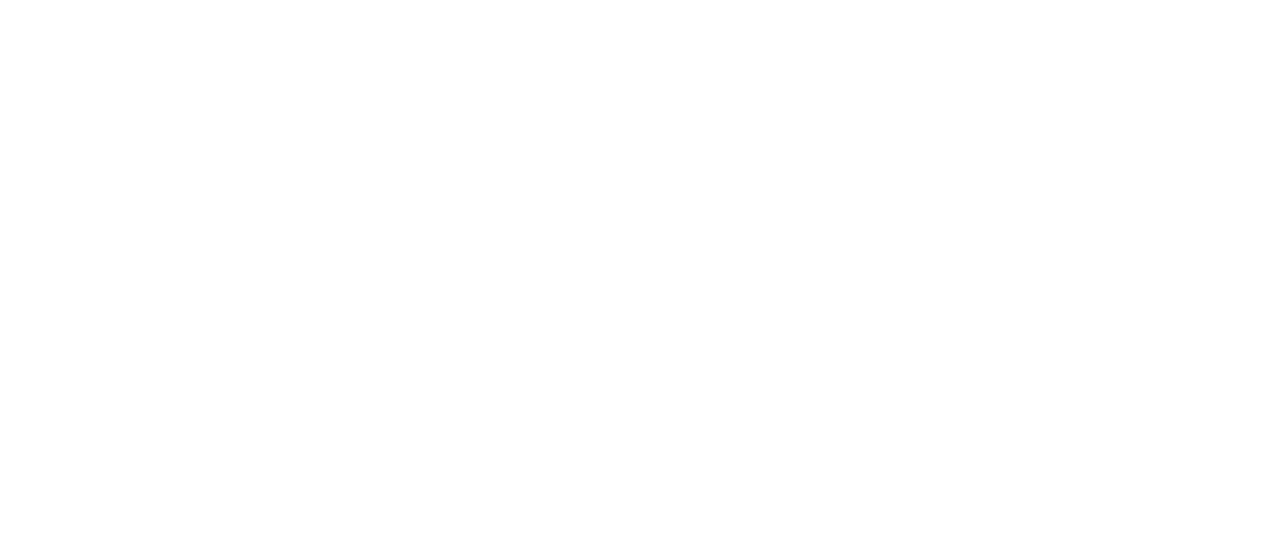
==== commit 16426adf: "update" ====
--- a/docs/index.html
+++ b/docs/index.html
@@ -53,15 +53,15 @@
     <main>
         <div class="info" id="main">
             <img src="./assets/circle-info-solid.svg" id="info_icon" width="280px" style="filter: blur(0px);">
-            <h1 class="margin-bottom-1">Info</h1>
+            <h1 class="margin-bottom">INFO</h1>
             <section>
-                <h2 class="margin-top-1">What is Watchlist Wizard?</h2>
+                <h2 class="margin-top">What is Watchlist Wizard?</h2>
                 <p>
                     It's a simple desktop application which helps you organize your locally downloaded movies.
                 </p>
             </section>
             <section>
-                <h2 class="margin-top-1">Development Technologies</h2>
+                <h2 class="margin-top">Development Technologies</h2>
                 <ul>
                     <li><b>Programming Language:</b> Java</li>
                     <li><b>Database:</b> Microsoft Access</li>
@@ -70,40 +70,41 @@
             </section>
         </div>
         <div class="tutorial">
-            <img src="./assets/film-solid.svg" id="tutorial_icon" width="280px" style="filter: blur(0px);">
-            <h1 class="margin-bottom-1">Tutorial</h1>
-            <div class="step step-1">
+            <img src="./assets/film-solid.svg" id="tutorial_icon" width="30%" style="filter: blur(0px);">
+            <h1 class="margin-bottom-1">TUTORIAL</h1>
+            <div class="step-1">
                 <h2 class="margin-top-1">Prerequirements</h2>
                 <p>
                     Download <a style="text-decoration: underline;" href="https://www.java.com/en/download/" target="_blank">Java</a>, if it's not installed already, and restart your PC.
                 </p>
             </div>
-            <div class="step step-2">
+            <div class="step-2">
                 <h2 class="margin-top-1">Usage</h2>
                 <ul>
-                    <li><b>Refresh:</b> Search through the selected directory for new video files</li>
-                    <li><b>Scrape:</b> Call the API for informartion, for every movie</li>
-                    <li><b>Sort:</b> Sort and unsort alphabetically the movie list</li>
-                    <li><b>Edit:</b> Edit selected movie information</li>
+                    <li><b>Refresh:</b> Search through the selected directory for new video files<br><br></li>
+                    <li><b>Scrape:</b> Call the API for informartion, for every movie<br><br></li>
+                    <li><b>Sort:</b> Sort and unsort alphabetically the movie list<br><br></li>
+                    <li><b>Edit:</b> Edit selected movie information<br><br></li>
                     <li><b>Settings:</b> Open the settings panel</li>
                 </ul>
             </div>
-            <div class="step step-3">
-                <h2 class="margin-top-1">Available Settings</h2>
+            <div class="step-3">
+                <h2 class="margin-top-2">Available Settings<br></h2>
                 <ul>
-                    <li><b>Font:</b> Change the font</li>
-                    <li><b>Themes:</b> Select preferred theme</li>
-                    <li><b>Create theme:</b> Create your own theme from scratch or based on an existing one</li>
-                    <li><b>Directory:</b> Choose the directory from which the movies will be retrieved</li>
-                    <li><b>Media Player:</b> Choose the media player's executable to play the movies with</li>
+                    <li><b>Font:</b> Change the font<br><br></li>
+                    <li><b>Themes:</b> Select preferred theme<br><br></li>
+                    <li><b>Create theme:</b> Create your own theme from scratch or based on an existing one<br><br></li>
+                    <li><b>Directory:</b> Choose the directory from which the movies will be retrieved<br><br></li>
+                    <li><b>Media Player:</b> Choose the media player's executable to play the movies with<br><br></li>
                     <li><b>Extension:</b> Add and remove searchable extensions</li>
                 </ul>
+                <img src="https://user-images.githubusercontent.com/63654361/224777391-277cabf1-cb34-43a7-b1a8-83daf5f48f2b.png" alt="" style="display: block; width: 220%; margin-top: -22em; margin-left: 110%; margin-right: 0; border-radius: 10px;">
             </div>
-            <img src="https://user-images.githubusercontent.com/63654361/224777391-277cabf1-cb34-43a7-b1a8-83daf5f48f2b.png" alt="" style="width: 100%; margin-top: 2em; border-radius: 10px;">
+            
         </div>
         <div class="about">
             <img src="./assets/address-card-solid.svg" id="about_icon" width="280px" style="filter: blur(0px);">
-            <h1>About</h1>
+            <h1>ABOUT</h1>
             <p>Despoinidis Konstantinos, co-founder of DMG TechLabs<br><br>
                 Mokas Konstantinos, co-founder of DMG TechLabs<br><br>
                 Georgalis Athanasios, co-founder of DMG TechLabs
--- a/docs/css/home.css
+++ b/docs/css/home.css
@@ -120,12 +120,39 @@
     margin-top: 3%;
 }
 
+.margin-bottom{
+    margin-bottom: 0.5em;
+}
+
 .margin-bottom-1{
     margin-bottom: 1em;
+    text-align: center;
 }
 
+.step-1{
+    display: grid;
+    place-content: center;
+}
+
+.step-2{
+    display: grid;
+    place-content: center;
+}
+
+.step-3{
+    padding-right: 70%;
+}
+
+.margin-top{
+    margin-top: 1em;
+}
 .margin-top-1{
     margin-top: 1em;
+    text-align: center;
+}
+
+.margin-top-2{
+    margin-top: 3em;
 }
 
 @keyframes scale {
